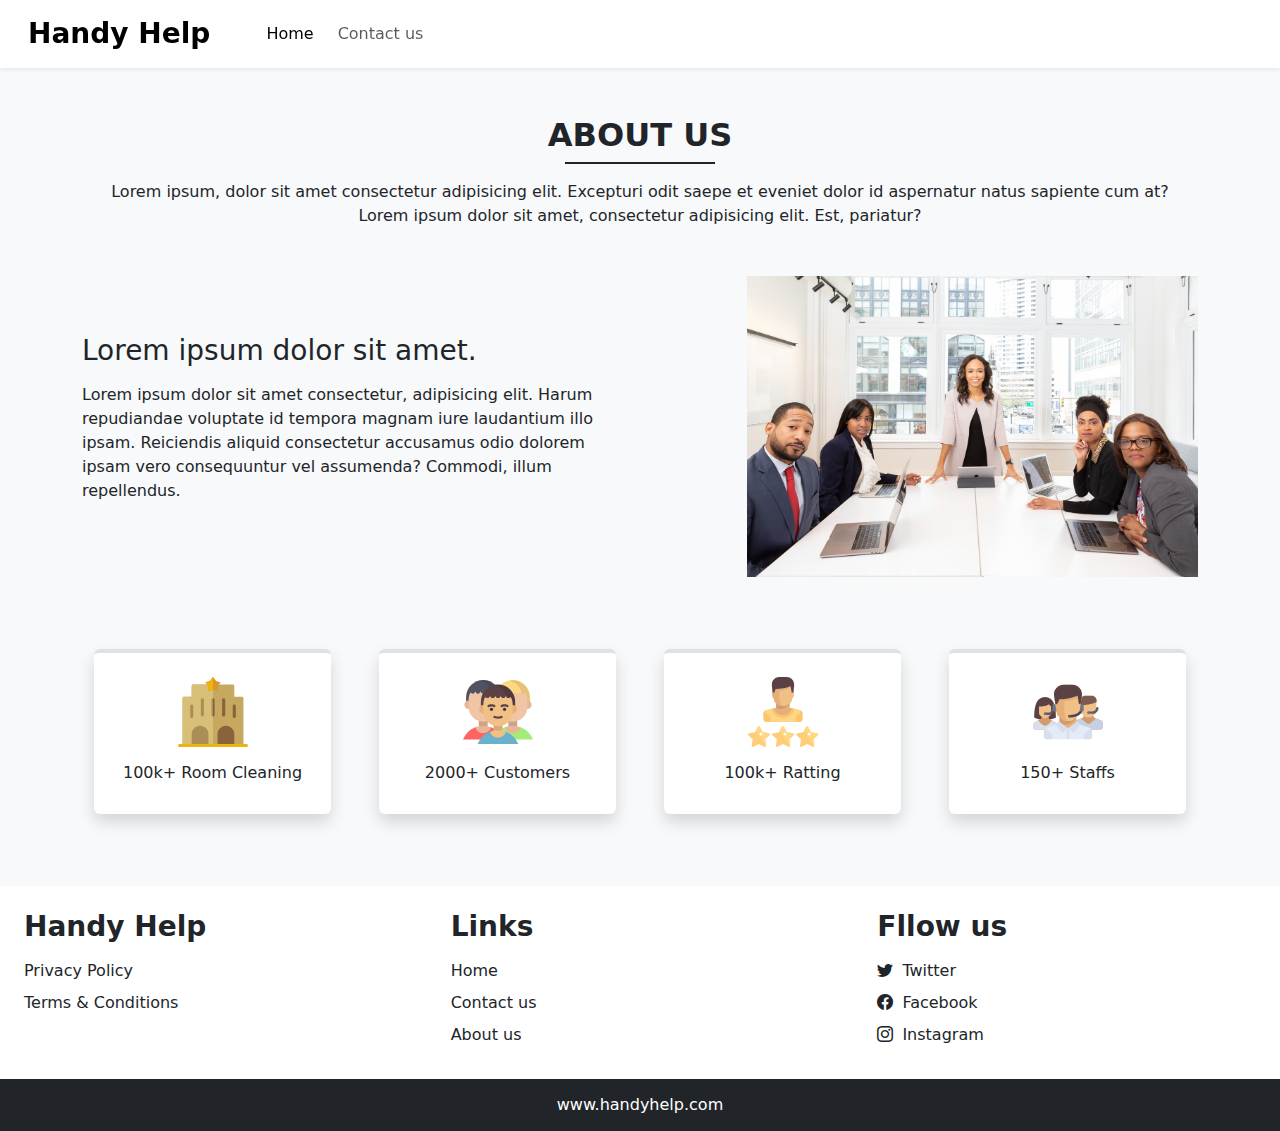
==== about.html @ bcf8599b "show about us page with related content" ====
<!DOCTYPE html>
<html lang="en">
  <head>
    <meta charset="utf-8" />
    <meta name="viewport" content="width=device-width, initial-scale=1" />
    <title>Contact Us</title>
    <link
      href="https://cdn.jsdelivr.net/npm/bootstrap@5.3.3/dist/css/bootstrap.min.css"
      rel="stylesheet"
      integrity="sha384-QWTKZyjpPEjISv5WaRU9OFeRpok6YctnYmDr5pNlyT2bRjXh0JMhjY6hW+ALEwIH"
      crossorigin="anonymous"
    />
    <link
      rel="stylesheet"
      href="https://cdn.jsdelivr.net/npm/bootstrap-icons@1.9.1/font/bootstrap-icons.css"
    />
    <link rel="stylesheet" href="./css/custom.css" />
  </head>

  <body class="bg-light">
    <!-- Navbar start -->
    <nav
      id="nav-bar"
      class="navbar navbar-expand-lg bg-white navbar-light px-lg-3 py-lg-2 shadow-sm sticky-top mb-2"
    >
      <div class="container-fluid">
        <a
          class="navbar-brand me-5 fs-3 fw-bold h-fonts active"
          href="index.html"
          >Handy Help</a
        >
        <button
          class="navbar-toggler shadow-none"
          type="button"
          data-bs-toggle="collapse"
          data-bs-target="#navbarSupportedContent"
          aria-controls="navbarSupportedContent"
          aria-expanded="false"
          aria-label="Toggle navigation"
        >
          <span class="navbar-toggler-icon"></span>
        </button>
        <div class="collapse navbar-collapse" id="navbarSupportedContent">
          <ul class="navbar-nav me-auto mb-2 mb-lg-0">
            <li class="nav-item">
              <a
                class="nav-link me-2 active"
                aria-current="page"
                href="index.html"
                >Home</a
              >
            </li>
            <li class="nav-item">
              <a class="nav-link me-2" href="contact.html">Contact us</a>
            </li>
          </ul>
        </div>
      </div>
    </nav>
    <!-- Navbar end -->

    <!-- About us start -->
    <section>
      <div class="my-5 px-4">
        <h2 class="fw-bold text-center h-fonts">ABOUT US</h2>
        <div class="h-line bg-dark"></div>
        <p class="text-center mt-3">
          Lorem ipsum, dolor sit amet consectetur adipisicing elit. Excepturi
          odit saepe et eveniet dolor id aspernatur natus sapiente cum at?
          <br />
          Lorem ipsum dolor sit amet, consectetur adipisicing elit. Est,
          pariatur?
        </p>
      </div>

      <!-- our agenda -->
      <div class="container">
        <div class="row align-items-center justify-content-between">
          <div class="col-lg-6 col-md-5 mb-4 order-lg-0 order-md-0 order-1">
            <h3 class="mb-3">Lorem ipsum dolor sit amet.</h3>
            <p>
              Lorem ipsum dolor sit amet consectetur, adipisicing elit. Harum
              repudiandae voluptate id tempora magnam iure laudantium illo
              ipsam. Reiciendis aliquid consectetur accusamus odio dolorem ipsam
              vero consequuntur vel assumenda? Commodi, illum repellendus.
            </p>
          </div>
          <div class="col-lg-5 col-md-5 mb-4 order-lg-1 order-md-1 order-0">
            <img
              src="./images/about/about.jpg"
              alt="about image"
              class="w-100"
            />
          </div>
        </div>
      </div>
      <!-- our agenda -->

      <!-- our accivement -->
      <div class="container">
        <div class="row mt-5">
          <div class="col-lg-3 col-md-6 mb-4 px-4">
            <div
              class="bg-white text-center shadow rounded border-top border-4 p-4 box"
            >
              <img
                src="./images/about/hotel.svg"
                alt="about hotel"
                width="70px"
              />
              <h6 class="mt-3">100k+ Room Cleaning</h6>
            </div>
          </div>
          <div class="col-lg-3 col-md-6 mb-4 px-4">
            <div
              class="bg-white text-center shadow rounded border-top border-4 p-4 box"
            >
              <img
                src="./images/about/customers.svg"
                alt="about customer"
                width="70px"
              />
              <h6 class="mt-3">2000+ Customers</h6>
            </div>
          </div>
          <div class="col-lg-3 col-md-6 mb-4 px-4">
            <div
              class="bg-white text-center shadow rounded border-top border-4 p-4 box"
            >
              <img
                src="./images/about/rating.svg"
                alt="about ratting"
                width="70px"
              />
              <h6 class="mt-3">100k+ Ratting</h6>
            </div>
          </div>
          <div class="col-lg-3 col-md-6 mb-4 px-4">
            <div
              class="bg-white text-center shadow rounded border-top border-4 p-4 box"
            >
              <img
                src="./images/about/staff.svg"
                alt="about staff"
                width="70px"
              />
              <h6 class="mt-3">150+ Staffs</h6>
            </div>
          </div>
        </div>
      </div>
      <!-- our accivement -->
    </section>
    <!-- About us end -->

    <!-- Footer Start -->
    <footer>
      <div class="container-fluid bg-white mt-5">
        <div class="row">
          <div class="col-md-4 p-4">
            <h3 class="h-fonts fw-bold fs-3 mb-3">Handy Help</h3>
            <a
              href="privacy_policy.html"
              class="d-inline-block text-dark text-decoration-none mb-2"
              >Privacy Policy</a
            ><br />
            <a
              href="terms_conditions.html"
              class="d-inline-block text-dark text-decoration-none mb-2"
              >Terms & Conditions</a
            ><br />
          </div>
          <div class="col-md-4 p-4">
            <h3 class="h-fonts fw-bold fs-3 mb-3">Links</h3>
            <a
              href="index.html"
              class="d-inline-block text-dark text-decoration-none mb-2"
              >Home</a
            ><br />
            <a
              href="contact.html"
              class="d-inline-block text-dark text-decoration-none mb-2"
              >Contact us</a
            ><br />
            <a
              href="about.html"
              class="d-inline-block text-dark text-decoration-none mb-2"
              >About us</a
            ><br />
          </div>
          <div class="col-md-4 p-4">
            <h3 class="h-fonts fw-bold fs-3 mb-3">Fllow us</h3>
            <a
              href="https://twitter.com"
              target="_blank"
              class="d-inline-block text-dark text-decoration-none mb-2"
            >
              <i class="bi bi-twitter me-1"></i> Twitter
            </a>
            <br />
            <a
              href="https://facebook.com"
              target="_blank"
              class="d-inline-block text-dark text-decoration-none mb-2"
            >
              <i class="bi bi-facebook me-1"></i> Facebook
            </a>
            <br />
            <a
              href="https://instagram.com"
              target="_blank"
              class="d-inline-block text-dark text-decoration-none mb-2"
            >
              <i class="bi bi-instagram me-1"></i> Instagram
            </a>
            <br />
          </div>
        </div>
      </div>
      <p class="h6 text-center h-fonts bg-dark text-white p-3 m-0">
        www.handyhelp.com
      </p>
    </footer>
    <!-- Footer Start -->
    <script
      src="https://cdn.jsdelivr.net/npm/bootstrap@5.3.3/dist/js/bootstrap.bundle.min.js"
      integrity="sha384-YvpcrYf0tY3lHB60NNkmXc5s9fDVZLESaAA55NDzOxhy9GkcIdslK1eN7N6jIeHz"
      crossorigin="anonymous"
    ></script>
  </body>
</html>
---- css/custom.css ----
.h-line {
  margin: 0 auto;
  width: 150px;
  height: 1.7px;
}

.box:hover {
  border-top-color: #2ec1ac !important;
  transform: scale(1.03);
  transition: all 0.3s;
  cursor: pointer;
}
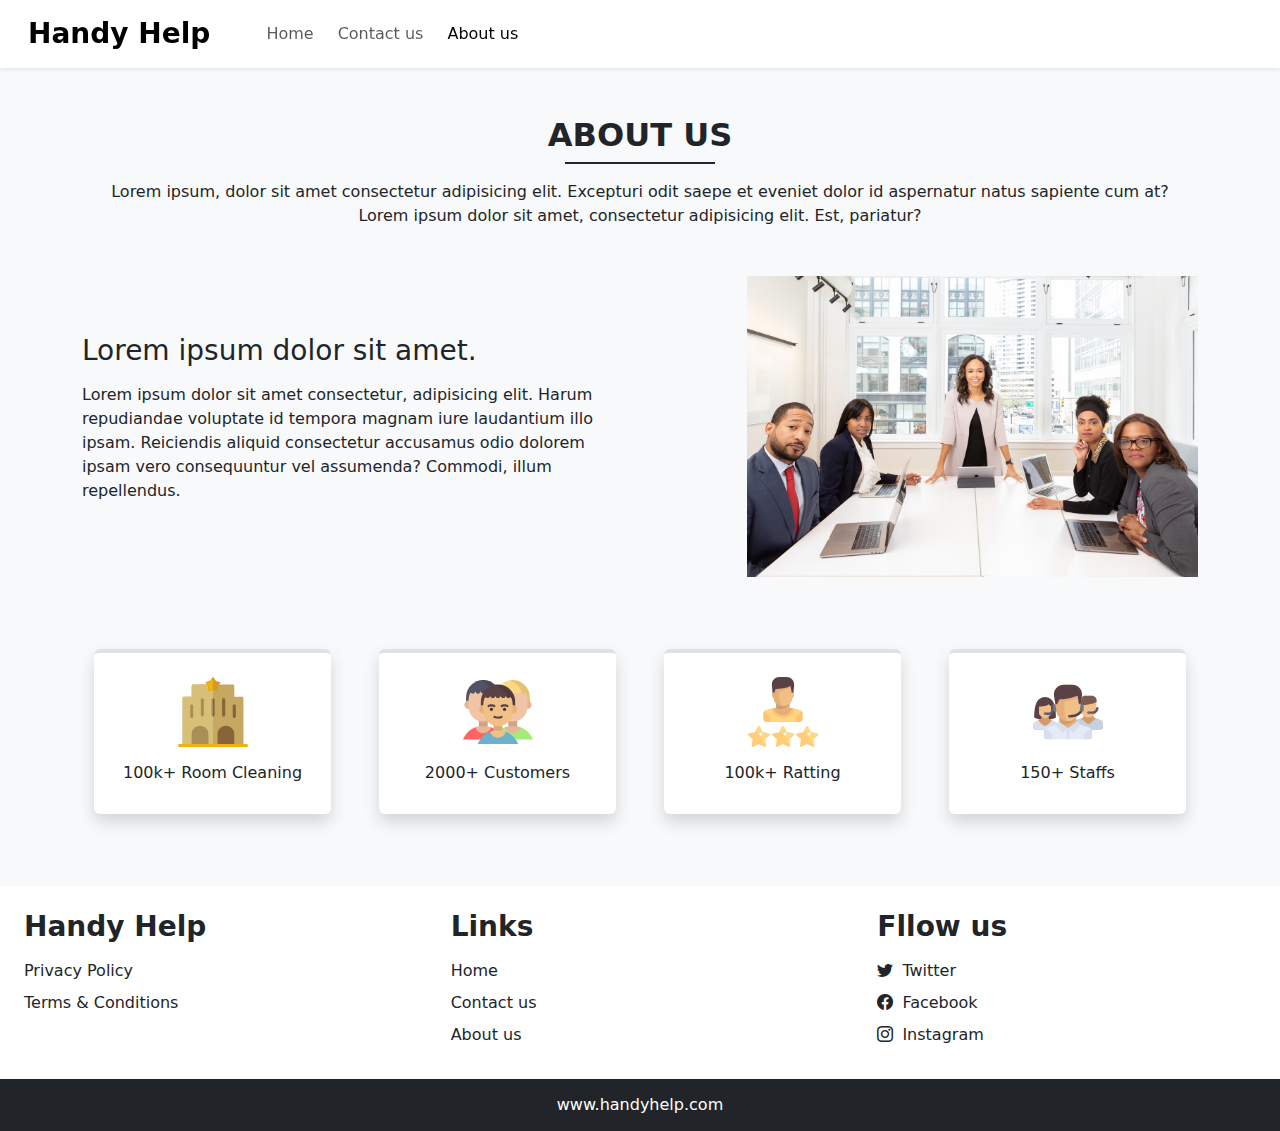
==== commit 1459f35c: "link update" ====
--- a/about.html
+++ b/about.html
@@ -44,7 +44,7 @@
           <ul class="navbar-nav me-auto mb-2 mb-lg-0">
             <li class="nav-item">
               <a
-                class="nav-link me-2 active"
+                class="nav-link me-2"
                 aria-current="page"
                 href="index.html"
                 >Home</a
@@ -52,6 +52,9 @@
             </li>
             <li class="nav-item">
               <a class="nav-link me-2" href="contact.html">Contact us</a>
+            </li>
+            <li class="nav-item">
+              <a class="nav-link me-2 active" href="about.html">About us</a>
             </li>
           </ul>
         </div>
